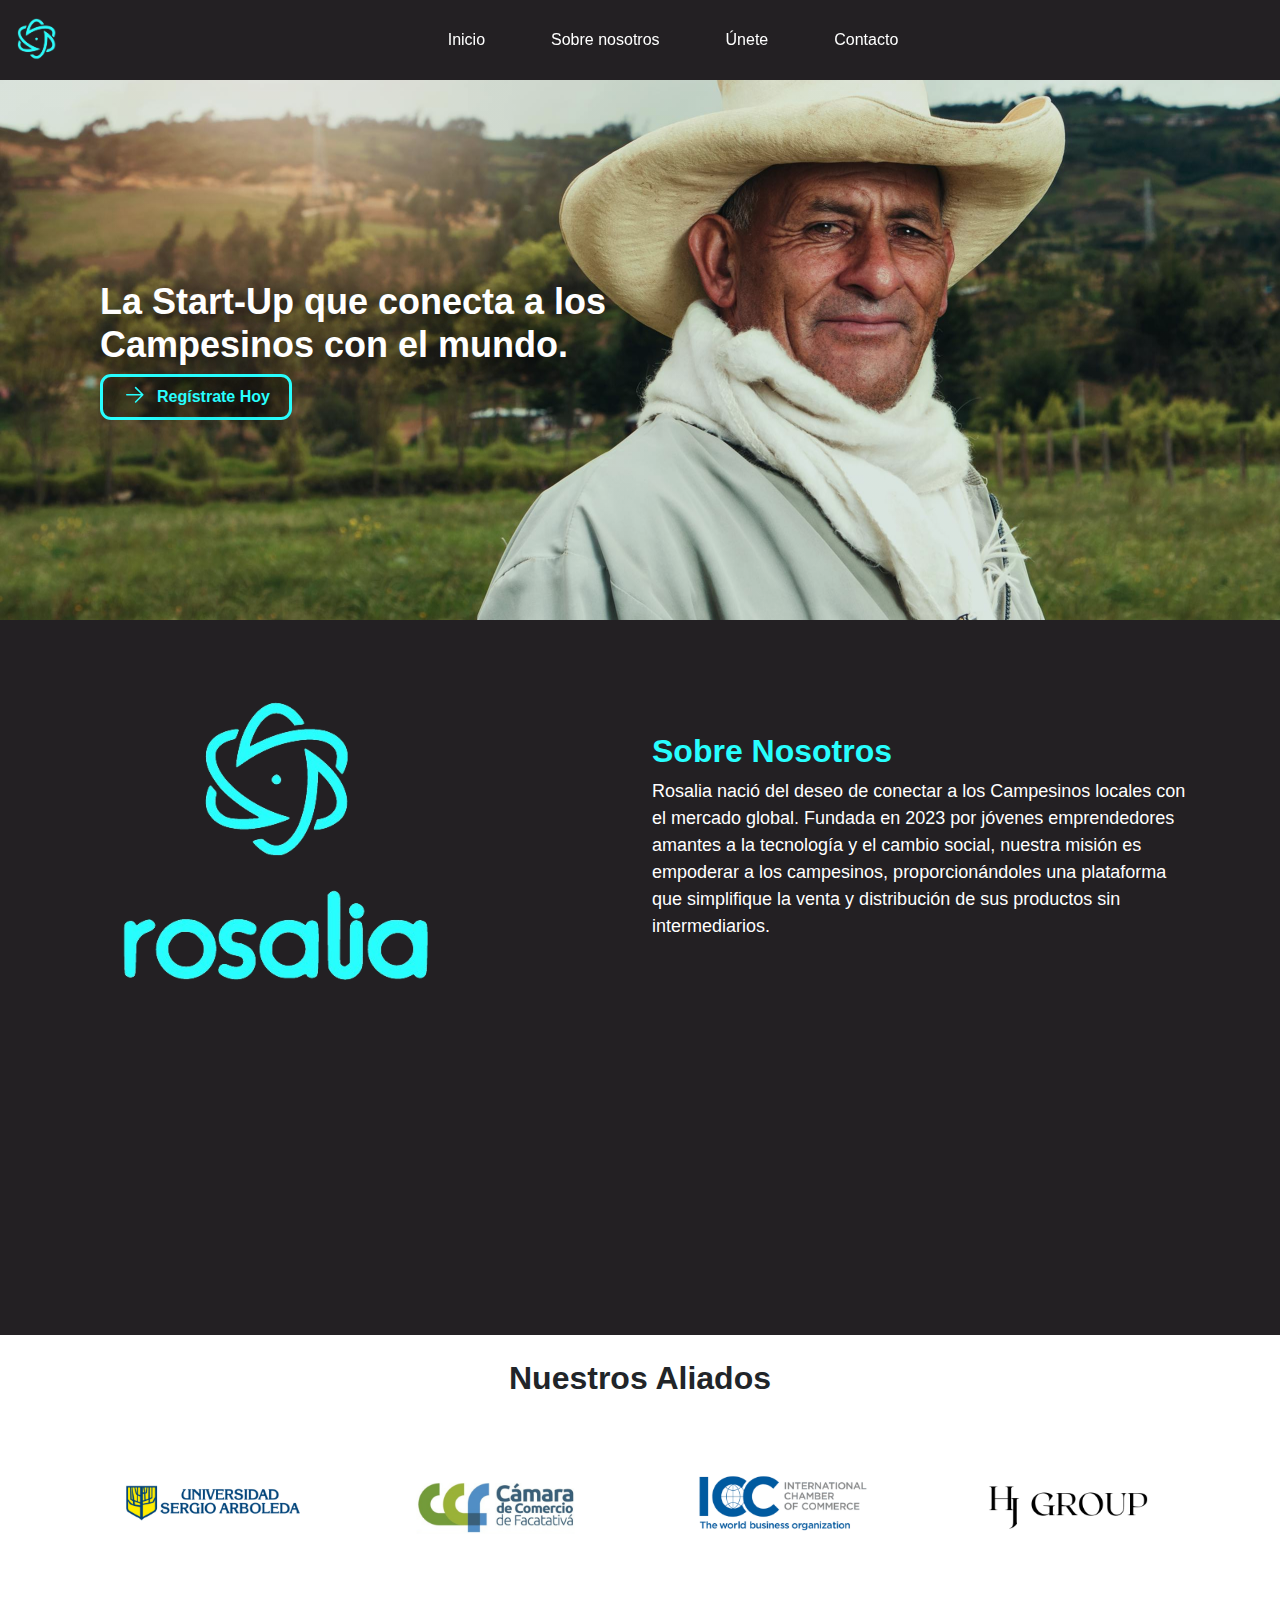
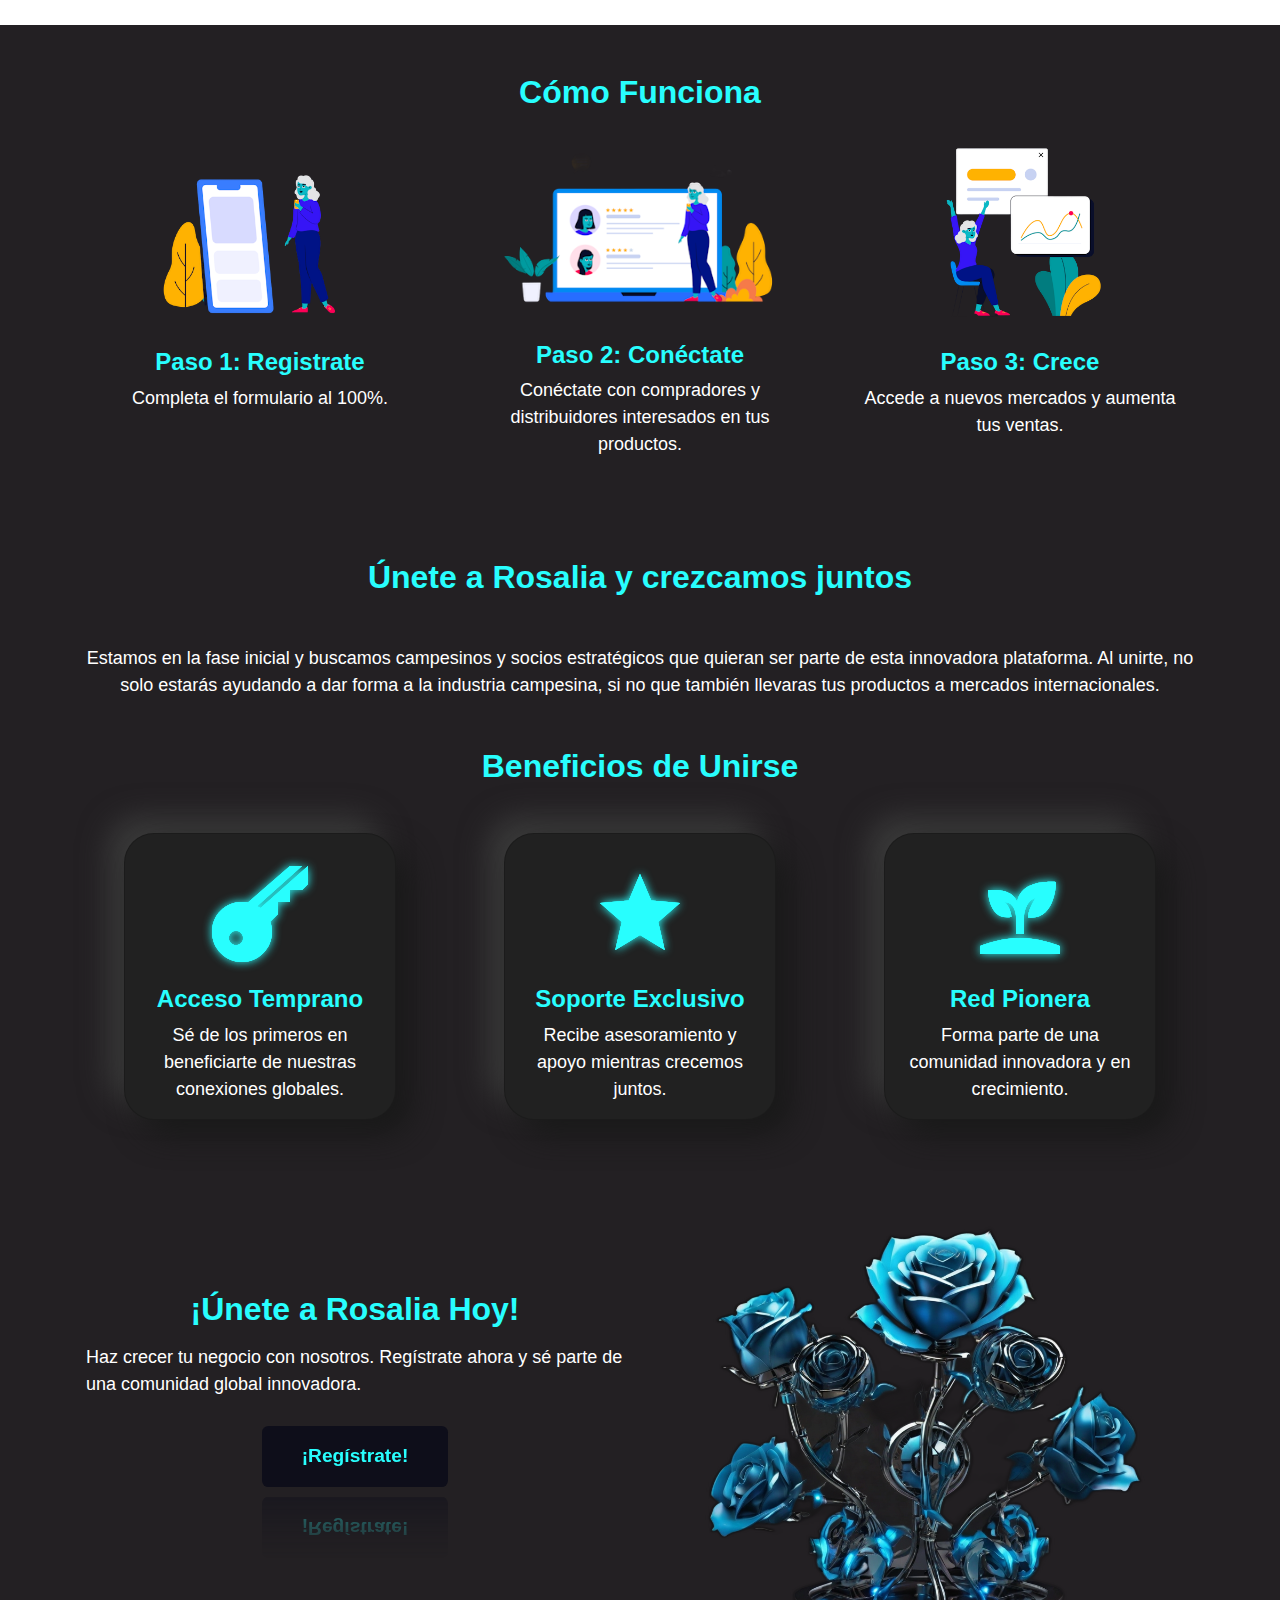
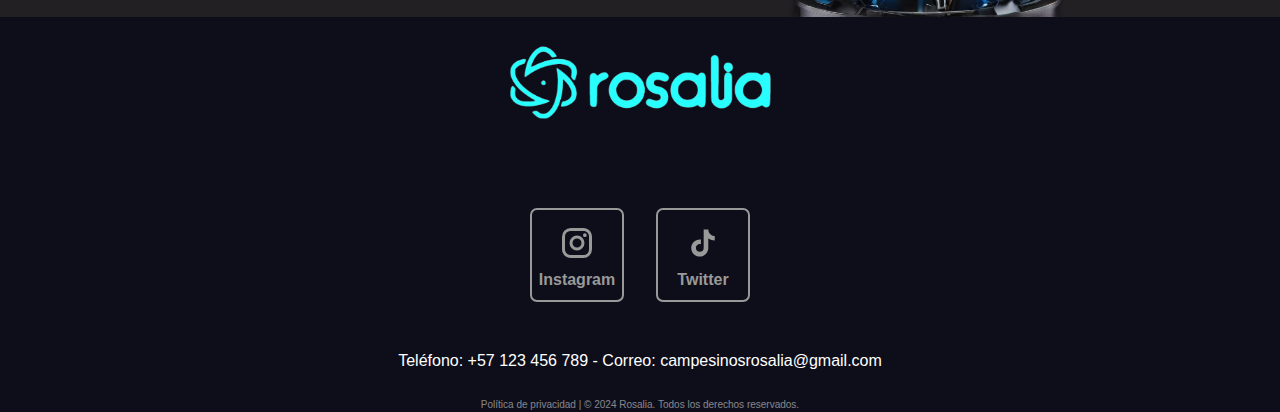
==== index.html @ 54446b82 "Initial commit" ====
<!DOCTYPE html>
<html lang="en">

<head>
    <meta charset="UTF-8">
    <meta name="viewport" content="width=device-width, initial-scale=1.0">
    <title>Rosalia Start-Up</title>
    <link href="https://cdn.jsdelivr.net/npm/bootstrap@5.3.3/dist/css/bootstrap.min.css" rel="stylesheet"
        integrity="sha384-QWTKZyjpPEjISv5WaRU9OFeRpok6YctnYmDr5pNlyT2bRjXh0JMhjY6hW+ALEwIH" crossorigin="anonymous">
    <link href="https://cdn.jsdelivr.net/npm/aos@2.3.4/dist/aos.css" rel="stylesheet">
    <link rel="stylesheet" href="style.css">

    <link rel="icon" href="img/favicon rosalia.png" type="image/png">
</head>
<body>

    <nav class="navbar navbar-expand-lg navbar-custom fixed-top">
        <div class="container-fluid d-flex">
            <a class="navbar-brand" href="#inicio">
                <img src="img/icono rosalia png.png" alt="Bootstrap" width="50" height="auto">
            </a>
            <button class="navbar-toggler" type="button" data-bs-toggle="collapse" data-bs-target="#navbarNav"
                aria-controls="navbarNav" aria-expanded="false" aria-label="Toggle navigation">
                <label class="hamburguesa">
                    <input type="checkbox">
                    <div class="checkmark">
                        <span></span>
                        <span></span>
                        <span></span>
                    </div>
                </label>
            </button>
            <div class="collapse navbar-collapse" id="navbarNav">
                <ul class="navbar-nav">
                    <li class="nav-item">
                        <a class="nav-link" aria-current="page" href="#inicio">Inicio</a>
                    </li>
                    <li class="nav-item">
                        <a class="nav-link" href="#sobre-nosotros">Sobre nosotros</a>
                    </li>
                    <li class="nav-item">
                        <a class="nav-link" href="#unete">Únete</a>
                    </li>
                    <li class="nav-item">
                        <a class="nav-link" href="#contacto">Contacto</a>
                    </li>
                </ul>
            </div>
        </div>
    </nav>

    <header class="main-header pagina" id="inicio">
        <div class="overlay">
            <div class="inicio container text-left">
                <div class="content">
                    <h1 style="font-weight: 600; text-shadow:black 0px 4px 25px; font-size: 36px;">La Start-Up que
                        conecta a los Campesinos con el mundo.</h1>
                    <a href="https://forms.gle/9NiGfaWbfiVyMMTx9" target="_blank">
                        <button class="button">
                            <svg xmlns="http://www.w3.org/2000/svg" fill="none" viewBox="0 0 24 24" stroke-width="1.5" stroke="currentColor"
                                class="w-6 h-6">
                                <path stroke-linecap="round" stroke-linejoin="round" d="M4.5 12h15m0 0l-6.75-6.75M19.5 12l-6.75 6.75">
                                </path>
                            </svg>
                            <div class="text">
                                Regístrate Hoy
                            </div>
                        </button>
                    </a>
                </div>
            </div>
        </div>
    </header>

    <section class="sobre_nosotros container text-center mt-4 pagina" id="sobre-nosotros">
        <div class="row align-items-center" style="min-height: 200px;">
            <div class="col-md-12 col-lg-6">
                <img src="img/Rosalia_Logo PNG.png" alt="logo Rosalia" class=" d-none d-lg-block img-fluid"
                    style="width: 400px;">
                <img src="img/logo 2 rosalia.png" alt="logo Rosalia" class="d-block d-lg-none img-fluid"
                    style="width: 350px; margin: auto; display: block;">
            </div>
            <div class="col-md-12 col-lg-6 sobre_nosotros_texto">
                <h2>Sobre Nosotros</h2>
                <p>Rosalia nació del deseo de conectar a los Campesinos locales con el mercado global. Fundada en 2023
                    por jóvenes emprendedores amantes a la tecnología y el cambio social, nuestra misión es empoderar a
                    los campesinos, proporcionándoles una plataforma que simplifique la venta y distribución de sus
                    productos sin intermediarios.</p>
            </div>
        </div>
    </section>

    <section id="impact" class="impact-section py-5 mt-2">
        <div class="container">
            <h2 data-aos="fade-up">Impacto de rosalia en Colombia</h2>
            <div class="row mt-4">
                <div class="col-md-4 text-center" data-aos="fade-up" data-aos-delay="100">
                    <h3><span class="counter" data-count="1500">0</span>+</h3>
                    <p>Productores de flores beneficiados</p>
                </div>
                <div class="col-md-4 text-center" data-aos="fade-up" data-aos-delay="200">
                    <h3><span class="counter" data-count="2700000">0</span>+</h3>
                    <p>Campesinos beneficiados</p>
                </div>
                <div class="col-md-4 text-center" data-aos="fade-up" data-aos-delay="300">
                    <h3><span class="counter" data-count="100">0</span>%</h3>
                    <p>Incremento en ingresos</p>
                </div>
            </div>
        </div>
    </section>


    <section class="aliados py-4 text-center" style="background-color: white;">
        <div class="container">
            <h2>Nuestros Aliados</h2>
            <div class="row align-items-center justify-content-center">
                <div class="col-6 col-md-3 my-2">
                    <img src="img/aliado1.png" alt="logo universidad sergio arboleda" class="img-fluid">
                </div>
                <div class="col-6 col-md-3 my-2">
                    <img src="img/aliado2.png" alt="logo camara de comercio de facatativa" class="img-fluid">
                </div>
                <div class="col-6 col-md-3 my-2">
                    <img src="img/aliado3.png" alt="logo camara de comercio internacional" class="img-fluid">
                </div>
                <div class="col-6 col-md-3 my-2">
                    <img src="img/HJ GROUP.png" alt="logo HJ group" class="img-fluid">
                </div>
            </div>
        </div>
    </section>



    <section class="como-funciona py-5">
        <div class="container">
            <h2 class="text-center mb-1">Cómo Funciona</h2>
            <div class="row">
                <div class="col-12 col-md-4 mb-1">
                    <div class="funciona-item text-center p-3">
                        <img src="img/ilustracion1.png" alt="Paso 1" class="img-fluid mb-3">
                        <h4>Paso 1: Registrate</h4>
                        <p>Completa el formulario al 100%.</p>
                    </div>
                </div>
                <div class="col-12 col-md-4 mb-1">
                    <div class="funciona-item text-center p-3">
                        <img src="img/ilustracion2.png" alt="Paso 2" class="img-fluid mb-3">
                        <h4>Paso 2: Conéctate</h4>
                        <p>Conéctate con compradores y distribuidores interesados en tus productos.</p>
                    </div>
                </div>
                <div class="col-12 col-md-4 mb-1">
                    <div class="funciona-item text-center p-3">
                        <img src="img/ilustracion3.png" alt="Paso 3" class="img-fluid mb-3">
                        <h4>Paso 3: Crece</h4>
                        <p>Accede a nuevos mercados y aumenta tus ventas.</p>
                    </div>
                </div>
            </div>
        </div>
    </section>


    <section class="unete py-3 pagina" id="unete">
        <div class="container">
            <h2 class="text-center mb-5">Únete a Rosalia y crezcamos juntos</h2>
            <p class="text-center mb-5">Estamos en la fase inicial y buscamos campesinos y socios estratégicos que quieran
                ser parte de esta innovadora plataforma. Al unirte, no solo estarás ayudando a dar forma a la industria
                campesina, si no que también llevaras tus productos a mercados internacionales.</p>
            <h2 class="text-center mb-5">Beneficios de Unirse</h2>
            <div class="row justify-content-center">
                <div class="col-12 col-md-4 mb-4">
                    <div class="card text-center">
                        <div class="card-body">
                            <span class="vaadin--key m-3 neon"></span>
                            <h4 class="card-title">Acceso Temprano</h4>
                            <p class="card-text">Sé de los primeros en beneficiarte de nuestras conexiones globales.</p>
                        </div>
                    </div>
                </div>
                <div class="col-12 col-md-4 mb-4">
                    <div class="card text-center">
                        <div class="card-body">
                            <span class="material-symbols--star m-3 neon"></span>
                            <h4 class="card-title">Soporte Exclusivo</h4>
                            <p class="card-text">Recibe asesoramiento y apoyo mientras crecemos juntos.</p>
                        </div>
                    </div>
                </div>
                <div class="col-12 col-md-4 mb-4">
                    <div class="card text-center">
                        <div class="card-body">
                            <span class="mdi--seedling m-3 neon"></span>
                            <h4 class="card-title">Red Pionera</h4>
                            <p class="card-text">Forma parte de una comunidad innovadora y en crecimiento.</p>
                        </div>
                    </div>
                </div>
            </div>
        </div>
    </section>


    <section class="llamado container text-center mt-5">
        <div class="row align-items-center">
            <div class="col-sm-12 col-md-6 col-lg-6 text-center">
                <h2 class="mb-3">¡Únete a Rosalia Hoy!</h2>
                <p class="m-1 text-start text-md-start text-sm-center">Haz crecer tu negocio con nosotros. Regístrate ahora
                    y sé parte de una comunidad global innovadora.</p>
                    <a href="https://forms.gle/9NiGfaWbfiVyMMTx9" target="_blank">
                <button class="btn-llamado mt-4 mb-5">
                    ¡Regístrate!
                </button>
                </a>
            </div>
            <div class="col-sm-12 col-md-6 col-lg-6 mt-sm-4 mt-md-0">
                <img src="img/ROSA IA.png" alt="logo Rosalia" class="img-fluid">
            </div>
        </div>
    </section>



<footer class="footer pagina" id="contacto">
    <div class="container text-center">
        <div class="row align-items-center">
            <!-- Logo -->
            <div class="col-12">
                <img src="img/logo 2 rosalia.png" alt="logo Rosalia" class="img-fluid mt-3" id="footer-logo">
            </div>

            <!-- Social Media Buttons -->
            <div class="col-6 d-flex justify-content-end">
                <div class="light-button">
                    <button class="bt">
                        <div class="light-holder">
                            <div class="dot"></div>
                            <div class="light"></div>
                        </div>
                        <div class="button-holder">
                            <svg xmlns="http://www.w3.org/2000/svg" width="36" height="36" viewBox="0 0 24 24">
                                <path fill="currentColor"
                                    d="M7.8 2h8.4C19.4 2 22 4.6 22 7.8v8.4a5.8 5.8 0 0 1-5.8 5.8H7.8C4.6 22 2 19.4 2 16.2V7.8A5.8 5.8 0 0 1 7.8 2m-.2 2A3.6 3.6 0 0 0 4 7.6v8.8C4 18.39 5.61 20 7.6 20h8.8a3.6 3.6 0 0 0 3.6-3.6V7.6C20 5.61 18.39 4 16.4 4zm9.65 1.5a1.25 1.25 0 0 1 1.25 1.25A1.25 1.25 0 0 1 17.25 8A1.25 1.25 0 0 1 16 6.75a1.25 1.25 0 0 1 1.25-1.25M12 7a5 5 0 0 1 5 5a5 5 0 0 1-5 5a5 5 0 0 1-5-5a5 5 0 0 1 5-5m0 2a3 3 0 0 0-3 3a3 3 0 0 0 3 3a3 3 0 0 0 3-3a3 3 0 0 0-3-3" />
                            </svg>
                            <p>Instagram</p>
                        </div>
                    </button>
                </div>
            </div>

            <div class="col-6 d-flex justify-content-start">
                <div class="light-button">
                    <button class="bt">
                        <div class="light-holder">
                            <div class="dot"></div>
                            <div class="light"></div>
                        </div>
                        <div class="button-holder">
                            <svg xmlns="http://www.w3.org/2000/svg" width="36" height="36" viewBox="0 0 24 24">
                                <path fill="currentColor"
                                    d="M16.6 5.82s.51.5 0 0A4.278 4.278 0 0 1 15.54 3h-3.09v12.4a2.592 2.592 0 0 1-2.59 2.5c-1.42 0-2.6-1.16-2.6-2.6c0-1.72 1.66-3.01 3.37-2.48V9.66c-3.45-.46-6.47 2.22-6.47 5.64c0 3.33 2.76 5.7 5.69 5.7c3.14 0 5.69-2.55 5.69-5.7V9.01a7.35 7.35 0 0 0 4.3 1.38V7.3s-1.88.09-3.24-1.48" />
                            </svg>
                            <p>Twitter</p>
                        </div>
                    </button>
                </div>
            </div>

            <!-- Contact Information -->
            <div class="col-12 mt-5">
                <p class="mb-0">Teléfono: +57 123 456 789  -  Correo: campesinosrosalia@gmail.com</p>
            </div>
        </div>

        <!-- Privacy Policy and Copyright -->
        <div class="row Copyright mt-4">
            <div class="col-12">
                <p class="mb-0">Política de privacidad | © 2024 Rosalia. Todos los derechos reservados.</p>
            </div>
        </div>
    </div>
</footer>


    <script src="https://cdn.jsdelivr.net/npm/bootstrap@5.3.3/dist/js/bootstrap.bundle.min.js"
        integrity="sha384-YvpcrYf0tY3lHB60NNkmXc5s9fDVZLESaAA55NDzOxhy9GkcIdslK1eN7N6jIeHz"
        crossorigin="anonymous"></script>
    <script src="https://cdn.jsdelivr.net/npm/aos@2.3.4/dist/aos.js"></script>
    <script src="https://cdn.jsdelivr.net/npm/jquery@3.6.0/dist/jquery.min.js"></script>

    <script>
        // Inicializar AOS
        AOS.init();

        // Contador
        $(document).ready(function () {
            var a = 0;
            $(window).scroll(function () {
                var oTop = $('.counter').offset().top - window.innerHeight;
                if (a == 0 && $(window).scrollTop() > oTop) {
                    $('.counter').each(function () {
                        var $this = $(this),
                            countTo = $this.attr('data-count');
                        $({
                            countNum: $this.text()
                        }).animate({
                            countNum: countTo
                        },
                            {
                                duration: 2000,
                                easing: 'swing',
                                step: function () {
                                    $this.text(Math.floor(this.countNum));
                                },
                                complete: function () {
                                    $this.text(this.countNum);
                                }
                            });
                    });
                    a = 1;
                }
            });
        });
    </script>

    </body>
    </html>
---- style.css ----
body {
    background-color: #232023;
    font-family: 'Red Hat Display', sans-serif;
}

.pagina{
    scroll-margin-top: 10ex;
}

::-webkit-scrollbar{
    width:7px ;
}

::-webkit-scrollbar-thumb{
    border-radius: 3px;
    background-color: #28FEFE;
}


/*NAV*/

.navbar-custom {
    background-color: rgba(35, 32, 35, 0.8);
}

.nav-item a {
    color: white;
}

.navbar-nav {
    margin: 0 auto;
    gap: 50px;
}

.navbar-toggler {
    border: none !important;
}

.navbar-toggler:focus {
    box-shadow: none !important;
}

.navbar-custom .navbar-nav .nav-link:hover {
    color: #28FEFE;
}

/* Hide the default checkbox */
.hamburguesa input {
    position: absolute;
    opacity: 0;
    cursor: pointer;
    height: 0;
    width: 0;
}

.hamburguesa {
    display: block;
    position: relative;
    cursor: pointer;
    font-size: 20px;
    user-select: none;
    margin-right: 15px;
    height: 2rem;
}

.checkmark {
    position: relative;
    top: 0;
    left: 0;
    height: 1.3em;
    width: 1.3em;
}

.checkmark span {
    width: 32px;
    height: 2px;
    background-color: #28FEFE;
    position: absolute;
    transition: all 0.3s ease-in-out;
    -webkit-transition: all 0.3s ease-in-out;
    -moz-transition: all 0.3s ease-in-out;
    -ms-transition: all 0.3s ease-in-out;
    -o-transition: all 0.3s ease-in-out;
}

.checkmark span:nth-child(1) {
    top: 10%;
}

.checkmark span:nth-child(2) {
    top: 50%;
}

.checkmark span:nth-child(3) {
    top: 90%;
}

.hamburguesa input:checked+.checkmark span:nth-child(1) {
    top: 50%;
    transform: translateY(-50%) rotate(45deg);
    -webkit-transform: translateY(-50%) rotate(45deg);
    -moz-transform: translateY(-50%) rotate(45deg);
    -ms-transform: translateY(-50%) rotate(45deg);
    -o-transform: translateY(-50%) rotate(45deg);
}

.hamburguesa input:checked+.checkmark span:nth-child(2) {
    top: 50%;
    transform: translateY(-50%) rotate(-45deg);
    -webkit-transform: translateY(-50%) rotate(-45deg);
    -moz-transform: translateY(-50%) rotate(-45deg);
    -ms-transform: translateY(-50%) rotate(-45deg);
    -o-transform: translateY(-50%) rotate(-45deg);
}

.hamburguesa input:checked+.checkmark span:nth-child(3) {
    transform: translateX(-50px);
    -webkit-transform: translateX(-50px);
    -moz-transform: translateX(-50px);
    -ms-transform: translateX(-50px);
    -o-transform: translateX(-50px);
    opacity: 0;
}

/*HEADER PRINCIPAL*/

.main-header {
    position: relative;
    background: linear-gradient(rgba(0, 0, 0, 0.1), rgba(0, 0, 0, 0.1)), url(img/campesino.jpg) no-repeat center center;
    background-size: cover;
    height: 60vh;
    margin-top: 80px;
}

.overlay {
    position: absolute;
    top: 0;
    left: 0;
    width: 100%;
    height: 100%;
    display: flex;
    align-items: center;
}

.inicio {
    color: white;
    padding: 30px;
}

.content {
    text-align: left;
    max-width: 50%;
}

@media (max-width: 768px) {
    .main-header {
        height: 100vh;
    }

    .content {
        max-width: 100%;
    }
}

.btn-primary {
    margin-top: 10px;
}

.button {
    background-color: #00000049;
    color: #28FEFE;
    width: 12em;
    height: 2.9em;
    border: #28FEFE 0.2em solid;
    border-radius: 11px;
    text-align: right;
    transition: all 0.6s ease;
}

.button:hover {
    background-color: #28FEFE;
    cursor: pointer;
    color: #232023;
}

.button svg {
    width: 1.6em;
    margin: -0.2em 0.8em 1em;
    position: absolute;
    display: flex;
    transition: all 0.6s ease;
}

.button:hover svg {
    transform: translateX(5px);
}

.text {
    margin: 0 3em;
    width: 80%;
    text-align: start;
    font-weight: 700;
    text-shadow: black 0px 4px 20px;
}

/*SOBRE ROSALIA*/

.sobre_nosotros_texto p {
    color: white;
    font-size: 18px;
}

.sobre_nosotros_texto {
    text-align: start;
}

.sobre_nosotros_texto h2 {
    color: #28FEFE;
    font-weight: 700;
}


/*IMPACTO*/

.impact-section {
    
    padding-top: 50px;
    padding-bottom: 50px;
}

.impact-section h2 {
    text-align: center;
    margin-bottom: 40px;
    color: #28FEFE;
    font-weight: 700;
}

.impact-section p{
    color: white;
    font-size: 18px;
    
}

.impact-section h3{
    color: #28FEFE;
}

.counter {
    font-size: 3rem;
    font-weight: bold;
    color: #28FEFE;
}

@media (max-width: 768px) {
    .main-header {
        height: 100vh;
    }

    .content {
        max-width: 100%;
    }
}

.btn-primary {
    margin-top: 20px;
}

/*ALIADOS*/

.aliados h2{
    font-weight: bold;
    
}

.aliados img{
    max-height: 180px;
    object-fit: contain;
    width: 100%;
}

/*COMO FUNCIONA*/

.como-funciona h2 {
    color: #28FEFE;
    font-weight: 700;
}


.funciona-item img {
    max-height: 200px;
    object-fit: contain;
}

.funciona-item h4 {
    color: #28FEFE;
    font-weight: 700;
}

.funciona-item p {
    color: #ffffff;
    font-size: 18px;
}


/*UNETE*/

.unete h2 {
    color: #28FEFE;
    font-weight: 700;
}

.unete p {
    color: white;
    font-size: 18px;
}

.card-title {
    color: #28FEFE;
    font-weight: 700;
}

.neon {
    display: inline-block;
    width: 6em;
    height: 6em;
    background-repeat: no-repeat;
    background-size: 100% 100%;
    filter: drop-shadow(0 0 0px #28FEFE) drop-shadow(0 0 0px #28FEFE) drop-shadow(0 0 5px #28FEFE);
}

.vaadin--key {
    background-image: url("data:image/svg+xml,%3Csvg xmlns='http://www.w3.org/2000/svg' viewBox='0 0 16 16'%3E%3Cpath fill='%2328FEFE' d='m8.1 7l-.6-.3L15 0h-2L6 6.1C5.7 6 5.4 6 5 6c-2.8 0-5 2.2-5 5s2.3 5 5 5s5-2.2 5-5c0-.6-.1-1.2-.3-1.7L11 8V6h2V4h2l1-1V0zM4 13.2c-.7 0-1.2-.6-1.2-1.2s.6-1.2 1.2-1.2s1.2.6 1.2 1.2s-.5 1.2-1.2 1.2'/%3E%3C/svg%3E");
}

.material-symbols--star {
    background-image: url("data:image/svg+xml,%3Csvg xmlns='http://www.w3.org/2000/svg' viewBox='0 0 24 24'%3E%3Cpath fill='%2328FEFE' d='m5.825 21l1.625-7.025L2 9.25l7.2-.625L12 2l2.8 6.625l7.2.625l-5.45 4.725L18.175 21L12 17.275z'/%3E%3C/svg%3E");
}

.mdi--seedling {
    background-image: url("data:image/svg+xml,%3Csvg xmlns='http://www.w3.org/2000/svg' viewBox='0 0 24 24'%3E%3Cpath fill='%2328FEFE' d='M2 22v-2s5-2 10-2s10 2 10 2v2zm9.3-12.9c-1.2-3.9-7.3-3-7.3-3s.2 7.8 5.9 6.6C9.5 9.8 8 9 8 9c2.8 0 3 3.4 3 3.4V17h2v-4.2s0-3.9 3-4.9c0 0-2 3-2 5c7 .7 7-8.9 7-8.9s-8.9-1-9.7 5.1'/%3E%3C/svg%3E");
}

.card {
    width: 100%;
    max-width: 17rem;
    height: auto;
    border-radius: 30px;
    background: #212121;
    box-shadow: 15px 15px 30px rgb(25, 25, 25),
        -15px -15px 30px rgb(60, 60, 60);
    margin: 0 auto;
}

/*LLAMADO*/


.llamado h2 {
    color: #28FEFE;
    font-weight: 700;
}

.llamado p {
    color: white;
    font-size: 18px;
    text-align: start;
}

.btn-llamado {
    font-size: 1.2rem;
    padding: 1rem 2.5rem;
    border: none;
    outline: none;
    border-radius: 0.4rem;
    cursor: pointer;
    background-color: rgb(14, 14, 26);
    color: #28FEFE;
    font-weight: 700;
    transition: 0.6s;
    -webkit-box-reflect: below 10px linear-gradient(to bottom, rgba(0, 0, 0, 0.0), rgba(0, 0, 0, 0.4));
}

.btn-llamado:active {
    scale: 0.92;
}

.btn-llamado:hover {
    background: rgb(2, 29, 78);
    background: linear-gradient(270deg, rgba(2, 29, 78, 0.681) 0%, rgba(31, 215, 232, 0.873) 60%);
    color: rgb(4, 4, 38);
}

@media (max-width: 768px) {
    .llamado .text-start {
        text-align: center !important;
    }

    .llamado img {
        margin-top: 90px;
    }
}


/*FOOTER*/

.footer{
    background-color: rgb(14, 14, 26);
    color: white;
}

.footer img{
    max-width: 350px;
    height: auto;
}

.footer p{
    margin: 0;
}

.light-button button.bt {
    position: relative;
    height: 160px;
    display: flex;
    align-items: flex-end;
    outline: none;
    background: none;
    border: none;
   
}

.light-button button.bt .button-holder {
    display: flex;
    flex-direction: column;
    align-items: center;
    justify-content: center;
    height: 90px;
    width: 90px;
    background-color: rgb(14, 14, 26);
    border-radius: 5px;
    color: #999999;
    font-weight: 700;
    transition: 300ms;
    outline: #999999 2px solid;
    outline-offset: 20;
}

.light-button button.bt .button-holder svg {
    height: 50px;
    fill: #0f0f0f;
    transition: 300ms;
}

.light-button button.bt .light-holder {
    position: absolute;
    height: 200px;
    width: 90px;
    display: flex;
    flex-direction: column;
    align-items: center;
}

.light-button button.bt .light-holder .dot {
    position: absolute;
    top: 0;
    width: 10px;
    height: 10px;
    background-color: #23202300;
    border-radius: 10px;
    z-index: 2;
}

.light-button button.bt .light-holder .light {
    position: absolute;
    top: 0;
    width: 200px;
    height: 200px;
    clip-path: polygon(50% 0%, 25% 100%, 75% 100%);
    background: transparent;
}

.light-button button.bt:hover .button-holder svg {
    fill: #28FEFE;
}

.light-button button.bt:hover .button-holder {
    color: #28FEFE;
    outline: #28FEFE 2px solid;
    outline-offset: 2px;
}

.light-button button.bt:hover .light-holder .light {
    background: rgb(255, 255, 255);
    background: linear-gradient(180deg,
            #28FEFE 0%,
            rgba(255, 255, 255, 0) 75%,
            rgba(255, 255, 255, 0) 100%);
}

.Copyright p{
    color: rgba(255, 255, 255, 0.514);
    font-size: 10px;
}
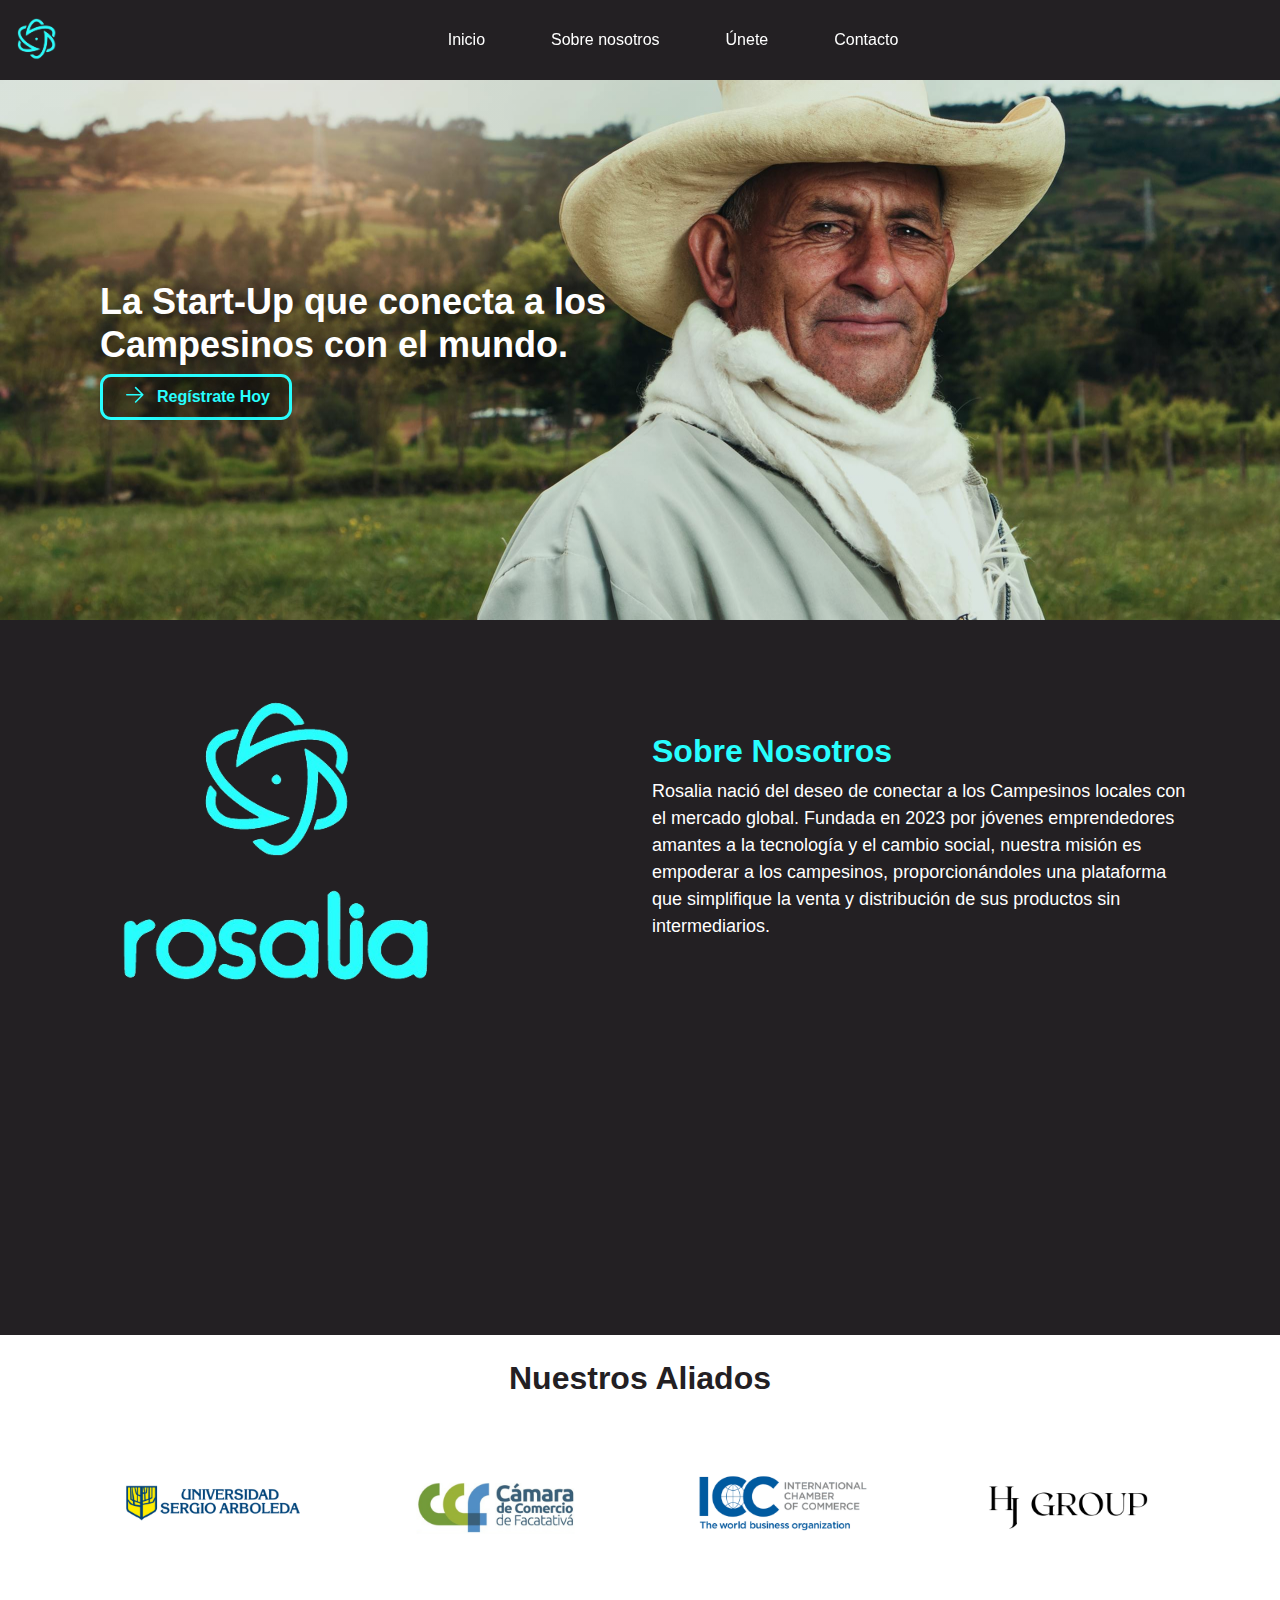
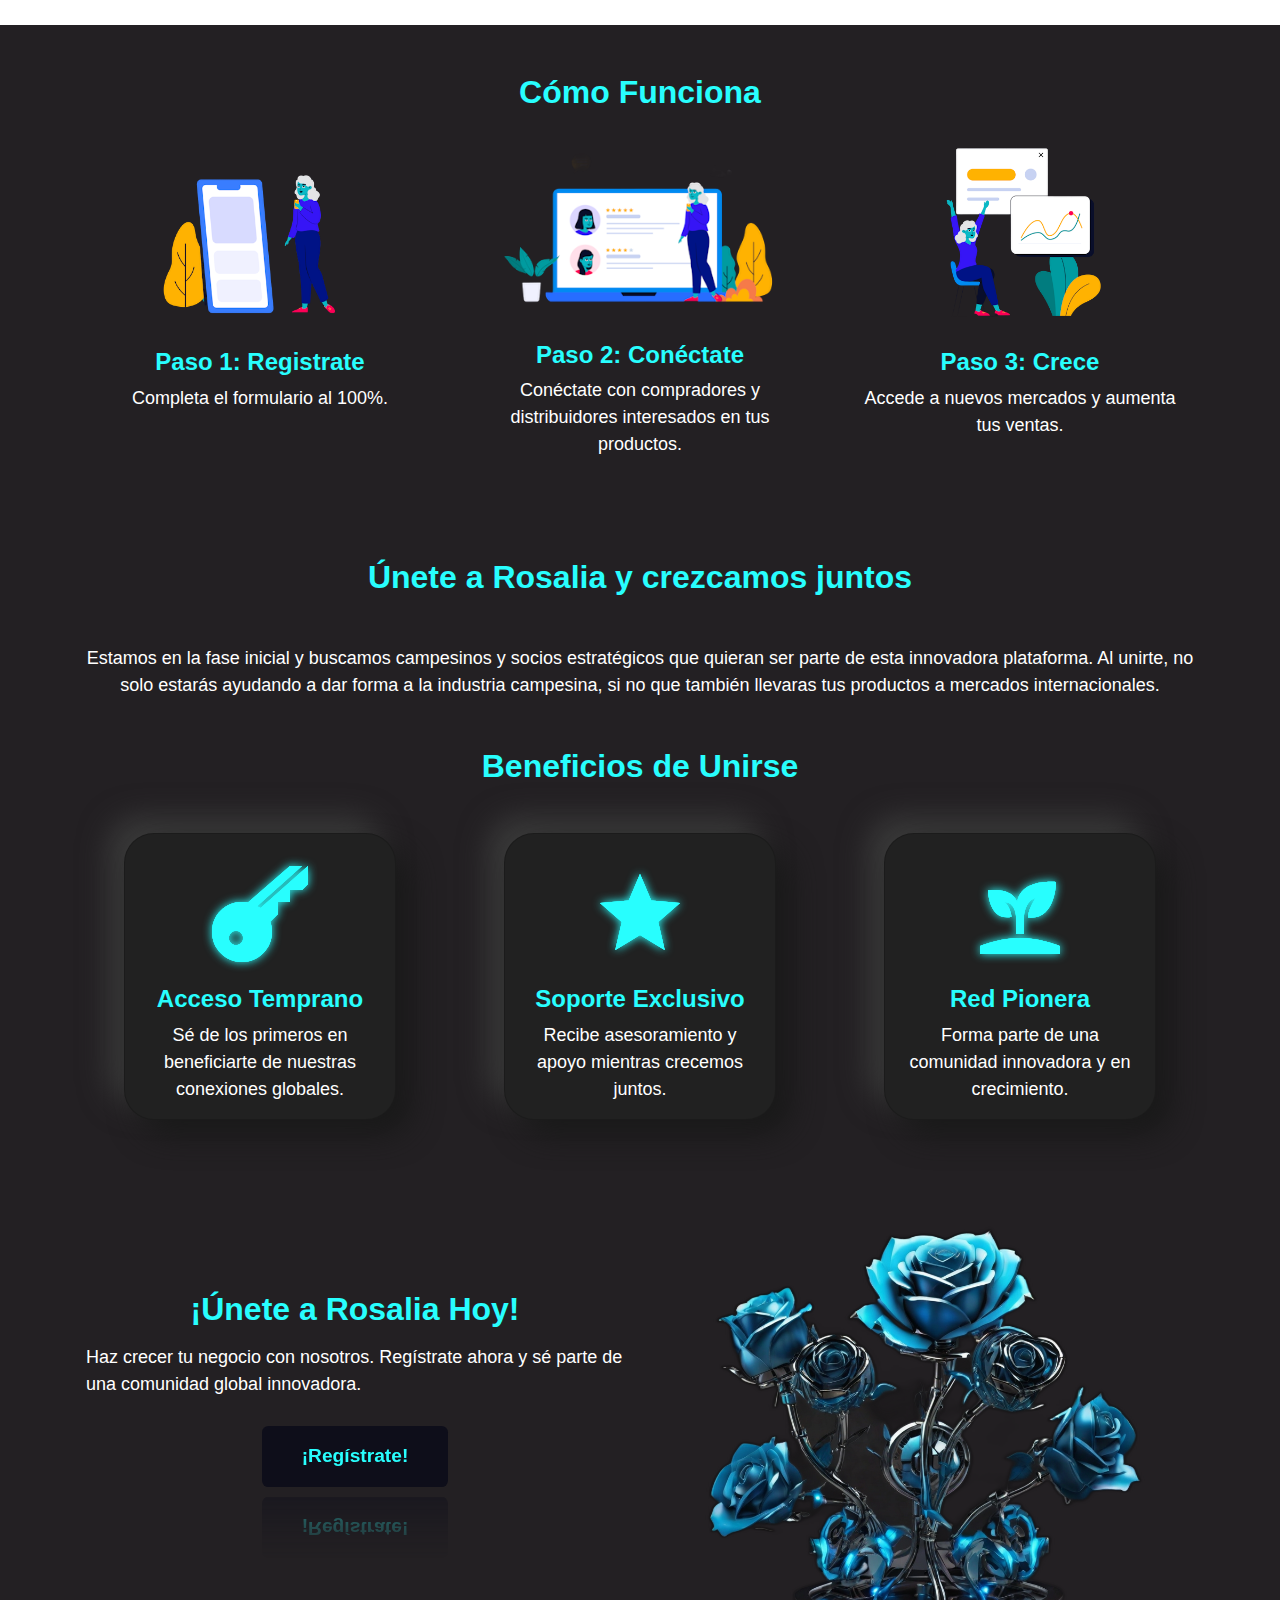
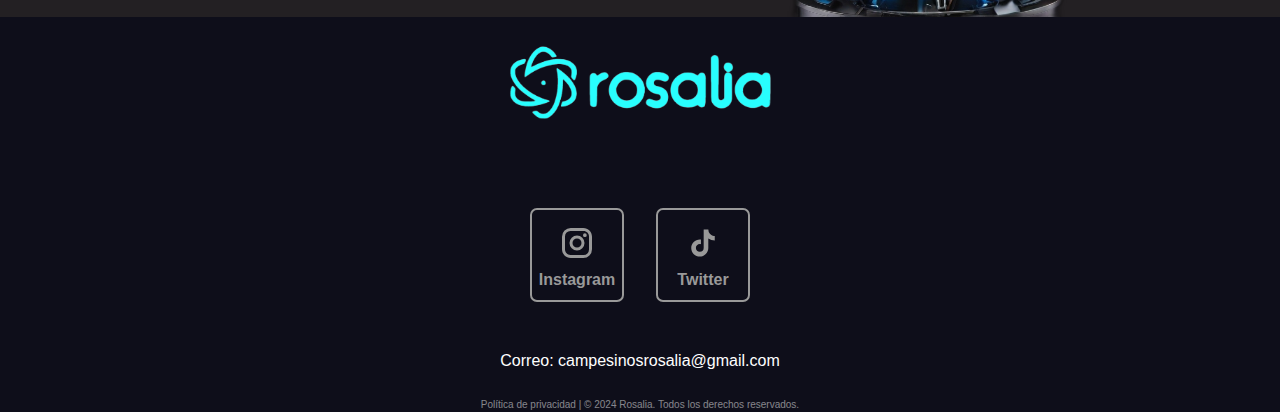
==== commit fa972238: "modificacion 1" ====
--- a/index.html
+++ b/index.html
@@ -111,7 +111,7 @@
     </section>
 
 
-    <section class="aliados py-4 text-center" style="background-color: white;">
+    <section class="aliados py-4 text-center">
         <div class="container">
             <h2>Nuestros Aliados</h2>
             <div class="row align-items-center justify-content-center">
@@ -270,7 +270,7 @@
 
             <!-- Contact Information -->
             <div class="col-12 mt-5">
-                <p class="mb-0">Teléfono: +57 123 456 789  -  Correo: campesinosrosalia@gmail.com</p>
+                <p class="mb-0">Correo: campesinosrosalia@gmail.com</p>
             </div>
         </div>
 
--- a/style.css
+++ b/style.css
@@ -267,8 +267,13 @@
 
 /*ALIADOS*/
 
+.aliados{
+    background-color: white !important;
+}
+
 .aliados h2{
     font-weight: bold;
+    color: #232023 !important;
     
 }
 
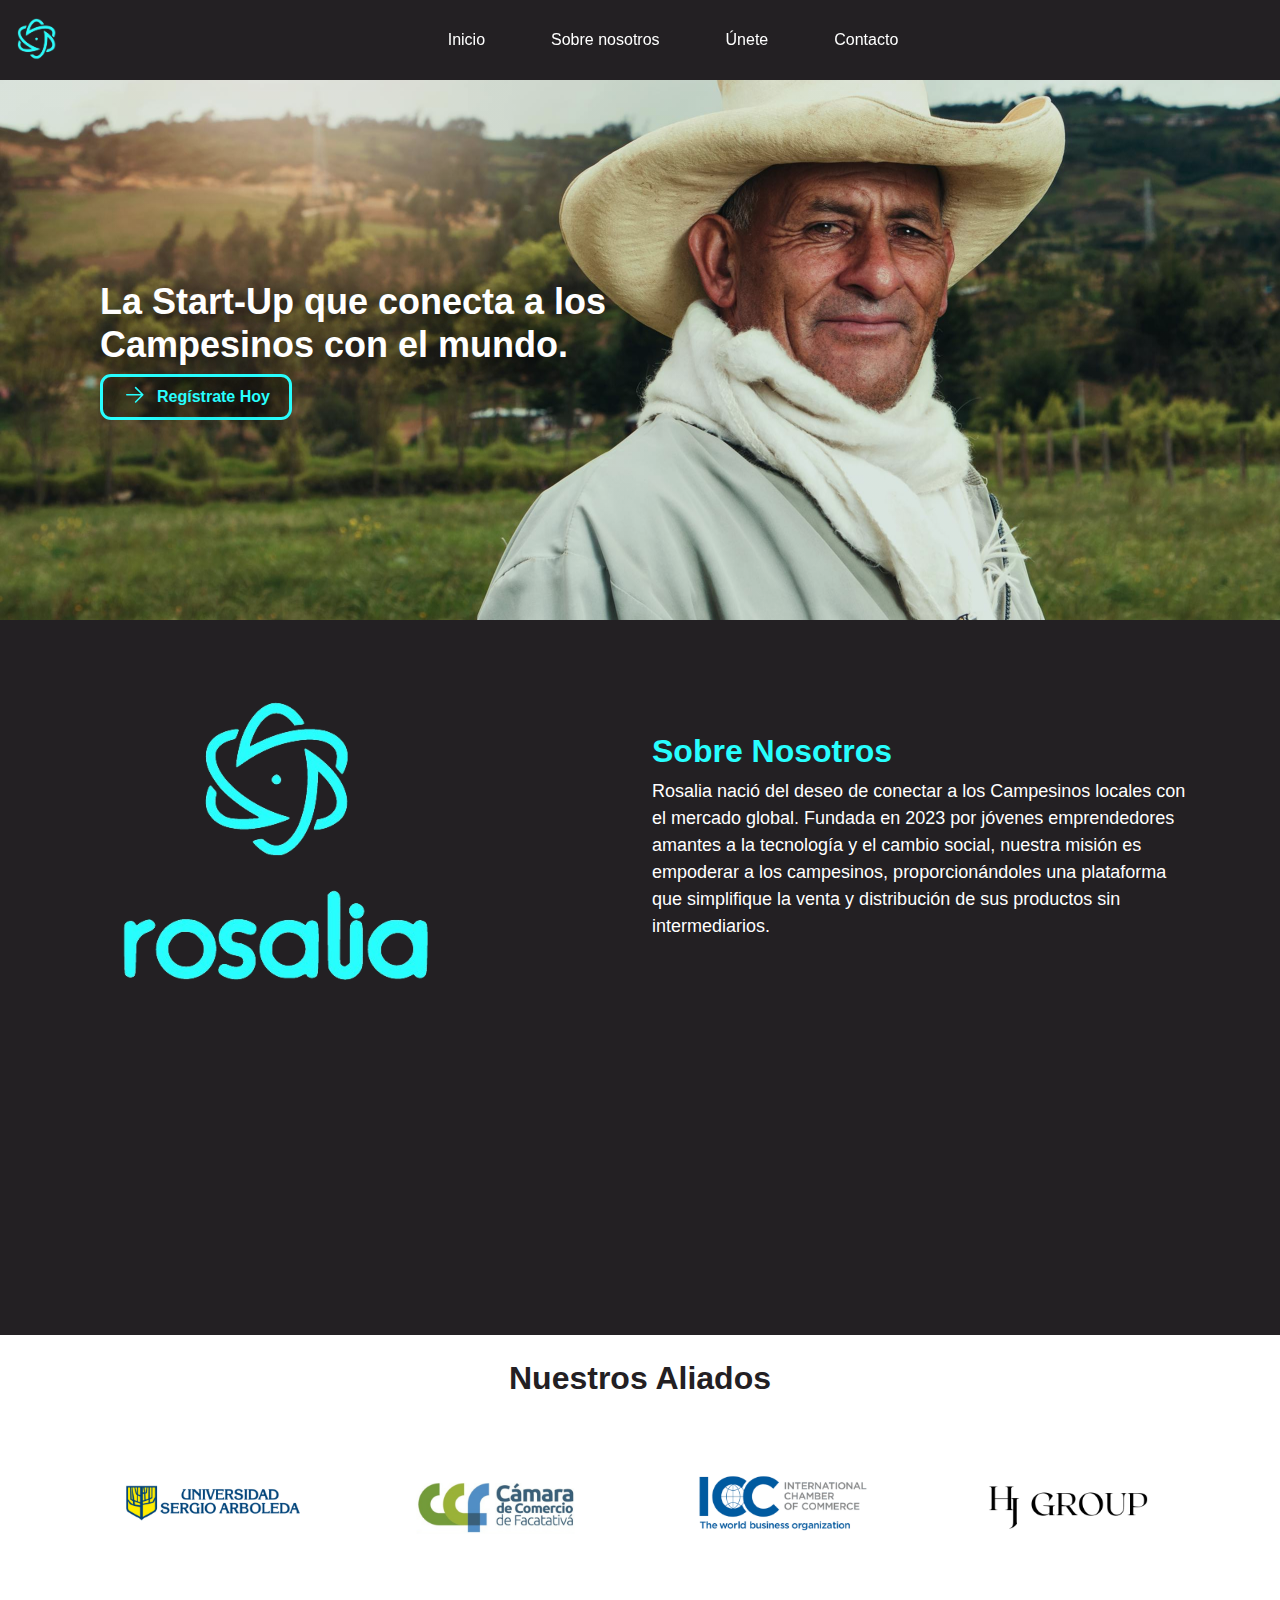
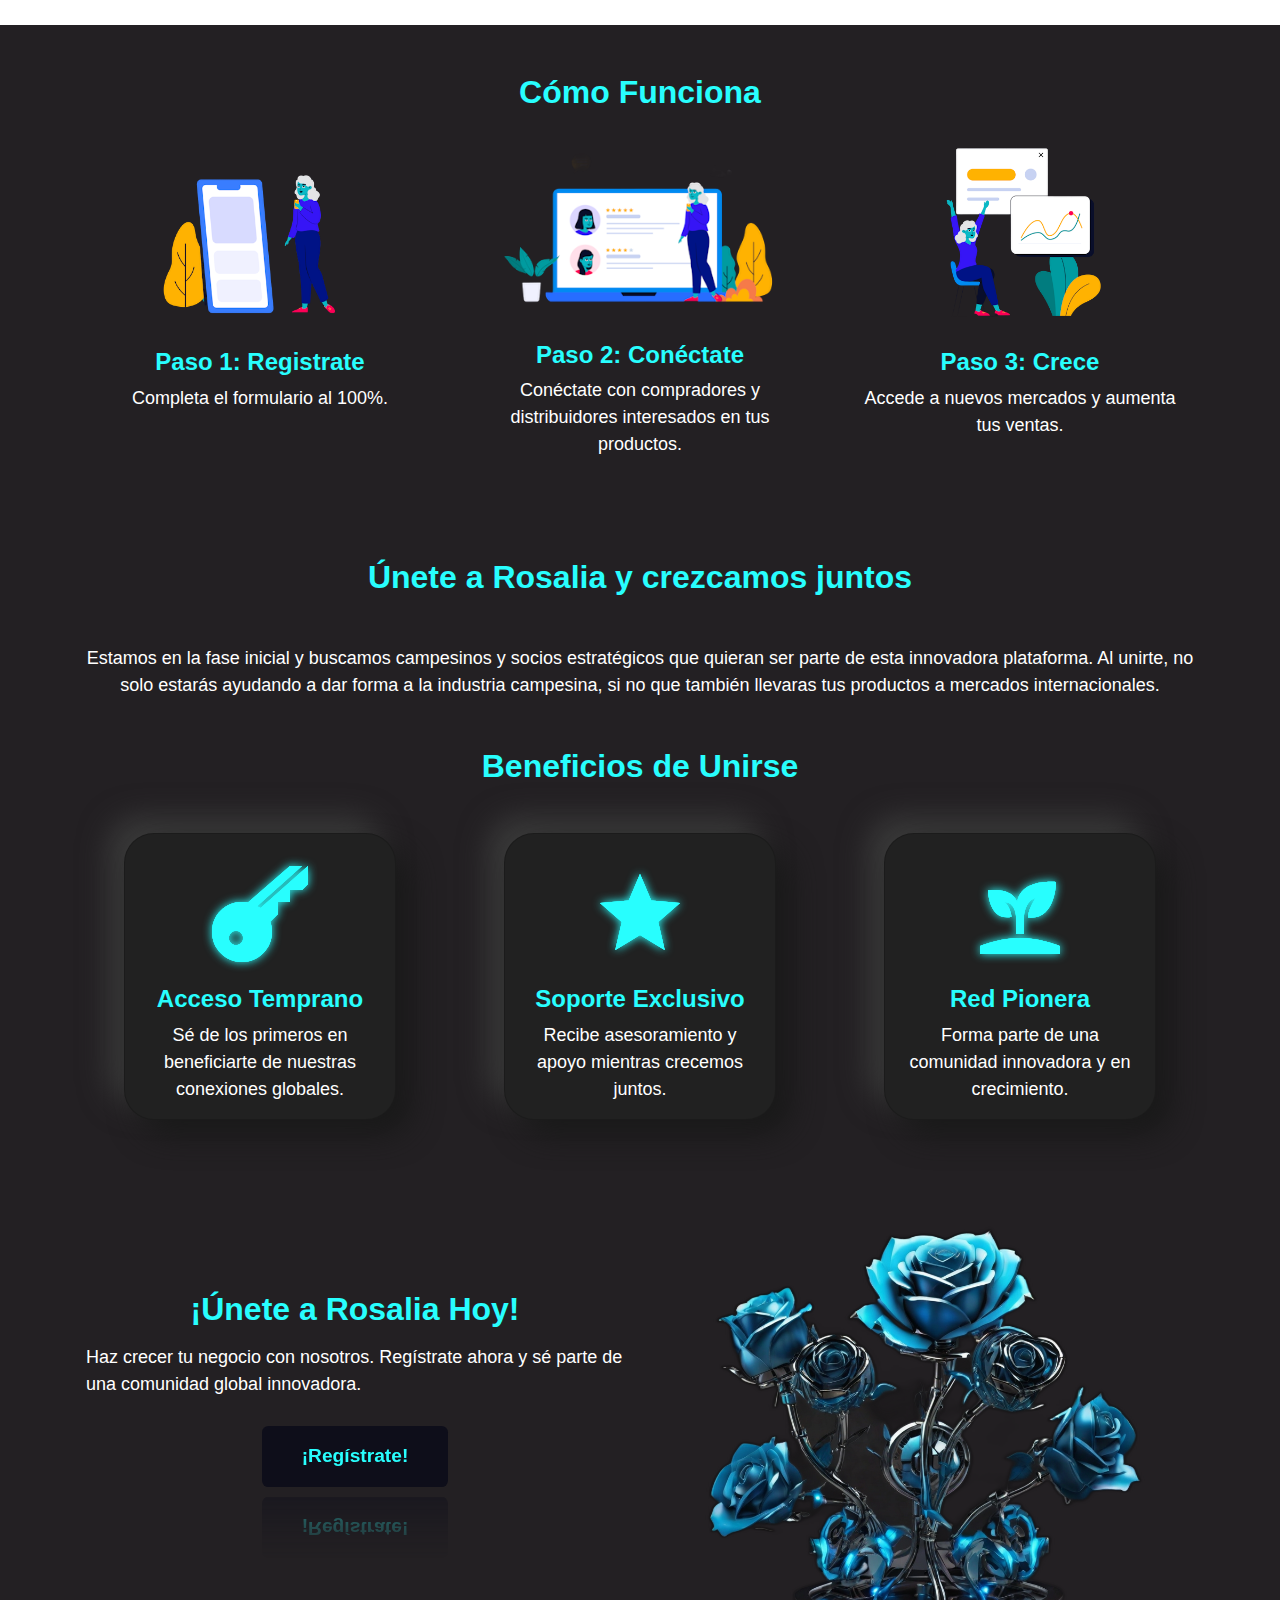
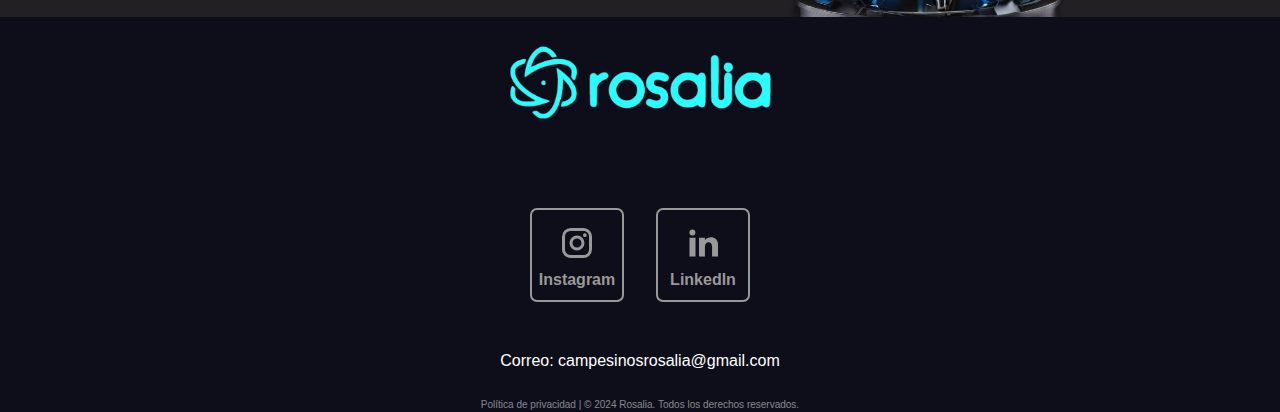
==== commit e98a6680: "nueva pestaña de redes" ====
--- a/index.html
+++ b/index.html
@@ -111,7 +111,7 @@
     </section>
 
 
-    <section class="aliados py-4 text-center">
+    <section class="aliados py-4 text-center" style="background-color: white;">
         <div class="container">
             <h2>Nuestros Aliados</h2>
             <div class="row align-items-center justify-content-center">
@@ -234,6 +234,7 @@
             <!-- Social Media Buttons -->
             <div class="col-6 d-flex justify-content-end">
                 <div class="light-button">
+                    <a href="redes.html" target="_parent" class="custom-link">
                     <button class="bt">
                         <div class="light-holder">
                             <div class="dot"></div>
@@ -247,11 +248,13 @@
                             <p>Instagram</p>
                         </div>
                     </button>
+                    </a>
                 </div>
             </div>
 
             <div class="col-6 d-flex justify-content-start">
                 <div class="light-button">
+                    <a href="redes.html" target="_parent" class="custom-link">
                     <button class="bt">
                         <div class="light-holder">
                             <div class="dot"></div>
@@ -260,11 +263,12 @@
                         <div class="button-holder">
                             <svg xmlns="http://www.w3.org/2000/svg" width="36" height="36" viewBox="0 0 24 24">
                                 <path fill="currentColor"
-                                    d="M16.6 5.82s.51.5 0 0A4.278 4.278 0 0 1 15.54 3h-3.09v12.4a2.592 2.592 0 0 1-2.59 2.5c-1.42 0-2.6-1.16-2.6-2.6c0-1.72 1.66-3.01 3.37-2.48V9.66c-3.45-.46-6.47 2.22-6.47 5.64c0 3.33 2.76 5.7 5.69 5.7c3.14 0 5.69-2.55 5.69-5.7V9.01a7.35 7.35 0 0 0 4.3 1.38V7.3s-1.88.09-3.24-1.48" />
+                                    d="M6.94 5a2 2 0 1 1-4-.002a2 2 0 0 1 4 .002M7 8.48H3V21h4zm6.32 0H9.34V21h3.94v-6.57c0-3.66 4.77-4 4.77 0V21H22v-7.93c0-6.17-7.06-5.94-8.72-2.91z" />
                             </svg>
-                            <p>Twitter</p>
+                            <p>Linkedln</p>
                         </div>
                     </button>
+                    </a>
                 </div>
             </div>
 
--- a/style.css
+++ b/style.css
@@ -267,13 +267,10 @@
 
 /*ALIADOS*/
 
-.aliados{
-    background-color: white !important;
-}
 
 .aliados h2{
     font-weight: bold;
-    color: #232023 !important;
+    color: #232023;
     
 }
 
@@ -419,6 +416,10 @@
 
 .footer p{
     margin: 0;
+}
+
+.custom-link {
+    text-decoration: none;
 }
 
 .light-button button.bt {
